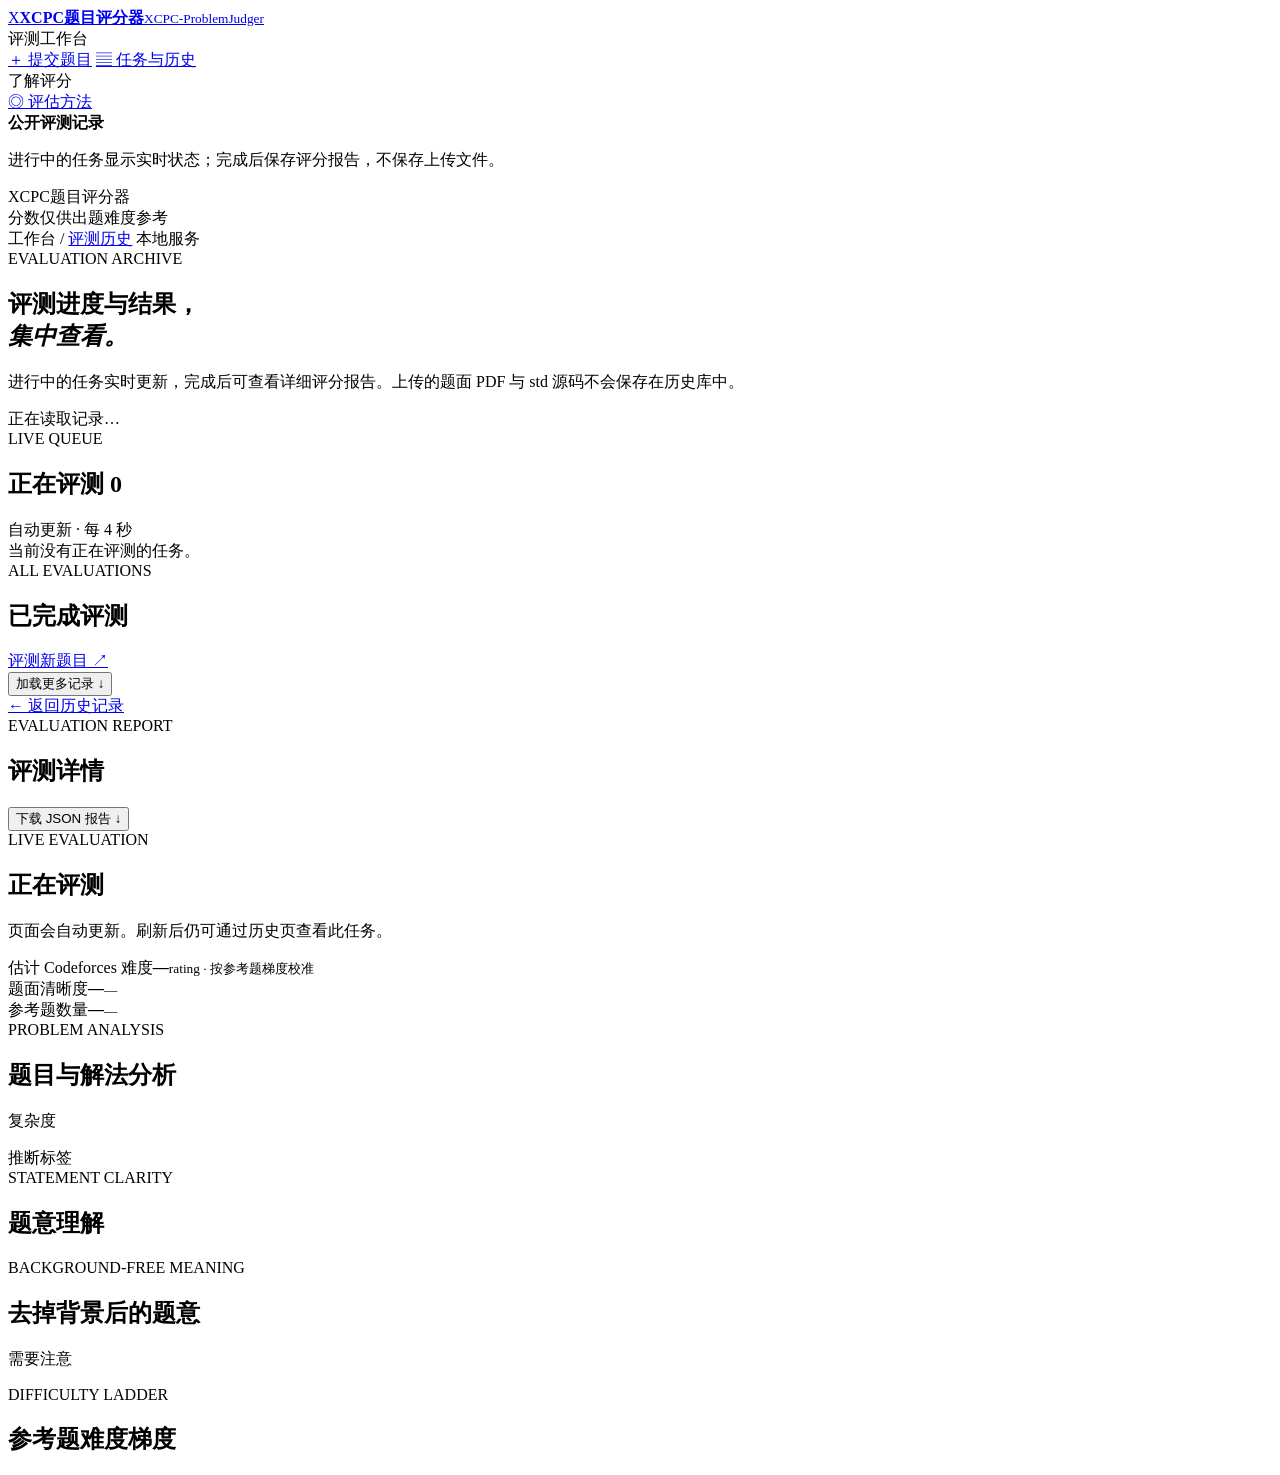
==== src/autojudger/history.html @ 4f389d65 "Release XCPC problem evaluation service" ====
<!doctype html>
<html lang="zh-CN">
<head>
  <meta charset="utf-8">
  <meta name="viewport" content="width=device-width, initial-scale=1">
  <meta name="theme-color" content="#071a31">
  <title>评测历史 · XCPC题目评分器</title>
  <link rel="stylesheet" href="/static/styles.css">
  <link rel="stylesheet" href="/static/history.css">
  <script src="/static/history.js" defer></script>
</head>
<body>
  <div class="app-shell">
    <aside class="sidebar">
      <a class="brand" href="/" aria-label="XCPC题目评分器首页"><span class="brand-mark">X</span><span><strong>XCPC题目评分器</strong><small>XCPC-ProblemJudger</small></span></a>
      <div class="side-section-label">评测工作台</div>
      <nav aria-label="主导航">
        <a class="nav-link" href="/"><span>＋</span> 提交题目</a>
        <a class="nav-link active" href="/history" aria-current="page"><span>▤</span> 任务与历史 <small id="sidebar-live-count" class="nav-count hidden"></small></a>
      </nav>
      <div class="side-section-label side-section-secondary">了解评分</div>
      <nav aria-label="说明导航"><a class="nav-link" href="/#method"><span>◎</span> 评估方法</a></nav>
      <div class="sidebar-bottom">
        <div class="side-note"><span class="live-dot"></span><strong>公开评测记录</strong><p>进行中的任务显示实时状态；完成后保存评分报告，不保存上传文件。</p></div>
        <div class="side-footer">XCPC题目评分器<br>分数仅供出题难度参考</div>
      </div>
    </aside>

    <main class="main-content">
      <header class="topbar"><span class="breadcrumb">工作台 <span>/</span> <a href="/history">评测历史</a></span><span class="topbar-status"><span class="live-dot"></span> 本地服务</span></header>
      <div class="page-content history-content">
        <section id="history-list-view">
          <div class="history-hero"><div class="eyebrow"><span class="eyebrow-line"></span> EVALUATION ARCHIVE</div><h1>评测进度与结果，<br><em>集中查看。</em></h1><p>进行中的任务实时更新，完成后可查看详细评分报告。上传的题面 PDF 与 std 源码不会保存在历史库中。</p><span id="history-total" class="history-total">正在读取记录…</span></div>
          <div class="history-section-heading"><div><div class="section-kicker">LIVE QUEUE</div><h2>正在评测 <span id="live-total" class="count-pill">0</span></h2></div><span class="history-refresh-note">自动更新 · 每 4 秒</span></div>
          <div id="live-list" class="history-list" aria-live="polite"></div>
          <div id="live-empty" class="history-empty">当前没有正在评测的任务。</div>
          <div class="history-section-heading"><div><div class="section-kicker">ALL EVALUATIONS</div><h2>已完成评测</h2></div><a class="secondary-button" href="/">评测新题目 ↗</a></div>
          <div id="history-error" class="history-message hidden" role="alert"></div>
          <div id="history-list" class="history-list" aria-live="polite"></div>
          <button id="history-more" class="history-more hidden" type="button">加载更多记录 ↓</button>
        </section>

        <section id="history-detail-view" class="hidden">
          <a class="history-back" href="/history">← 返回历史记录</a>
          <div class="history-detail-head"><div><div class="section-kicker">EVALUATION REPORT</div><h1 id="detail-title">评测详情</h1><p id="detail-date"></p></div><button id="detail-download" class="secondary-button" type="button">下载 JSON 报告 ↓</button></div>
          <div id="detail-error" class="history-message hidden" role="alert"></div>
          <div id="live-detail" class="card history-card history-live-detail hidden"><div class="section-kicker">LIVE EVALUATION</div><h2 id="live-detail-title">正在评测</h2><p id="live-detail-date"></p><div class="progress-track"><span id="live-detail-fill"></span></div><p id="live-detail-phase"></p><p class="history-refresh-note">页面会自动更新。刷新后仍可通过历史页查看此任务。</p></div>
          <div id="detail-content" class="hidden">
            <div class="history-metrics"><article class="history-metric primary"><span>估计 Codeforces 难度</span><strong id="detail-rating">—</strong><small>rating · 按参考题梯度校准</small></article><article class="history-metric"><span>题面清晰度</span><strong id="detail-clarity">—</strong><small id="detail-verdict">—</small></article><article class="history-metric"><span>参考题数量</span><strong id="detail-references">—</strong><small id="detail-stability">—</small></article></div>
            <div class="history-detail-grid"><article class="card history-card"><div class="section-kicker">PROBLEM ANALYSIS</div><h2>题目与解法分析</h2><h3 id="detail-algorithm"></h3><p id="detail-summary"></p><div class="history-subtitle">复杂度</div><p id="detail-complexity"></p><div class="history-subtitle">推断标签</div><div id="detail-tags" class="tags"></div></article><article class="card history-card"><div class="section-kicker">STATEMENT CLARITY</div><h2>题意理解</h2><p id="detail-clarity-summary"></p><div id="detail-criteria" class="history-criteria"></div></article></div>
            <article class="card history-card history-wide"><div class="section-kicker">BACKGROUND-FREE MEANING</div><h2>去掉背景后的题意</h2><p id="detail-neutral" class="history-prewrap"></p><div id="detail-issues-wrap" class="hidden"><div class="history-subtitle">需要注意</div><ul id="detail-issues"></ul></div></article>
            <article class="card history-card history-wide"><div class="history-card-top"><div><div class="section-kicker">DIFFICULTY LADDER</div><h2>参考题难度梯度</h2></div><span id="detail-rank" class="count-pill"></span></div><ol id="detail-ranking" class="history-ranking"></ol><p id="detail-judge-reason" class="history-note"></p><p id="detail-calibration" class="history-note"></p></article>
          </div>
        </section>
      </div>
    </main>
  </div>
</body>
</html>
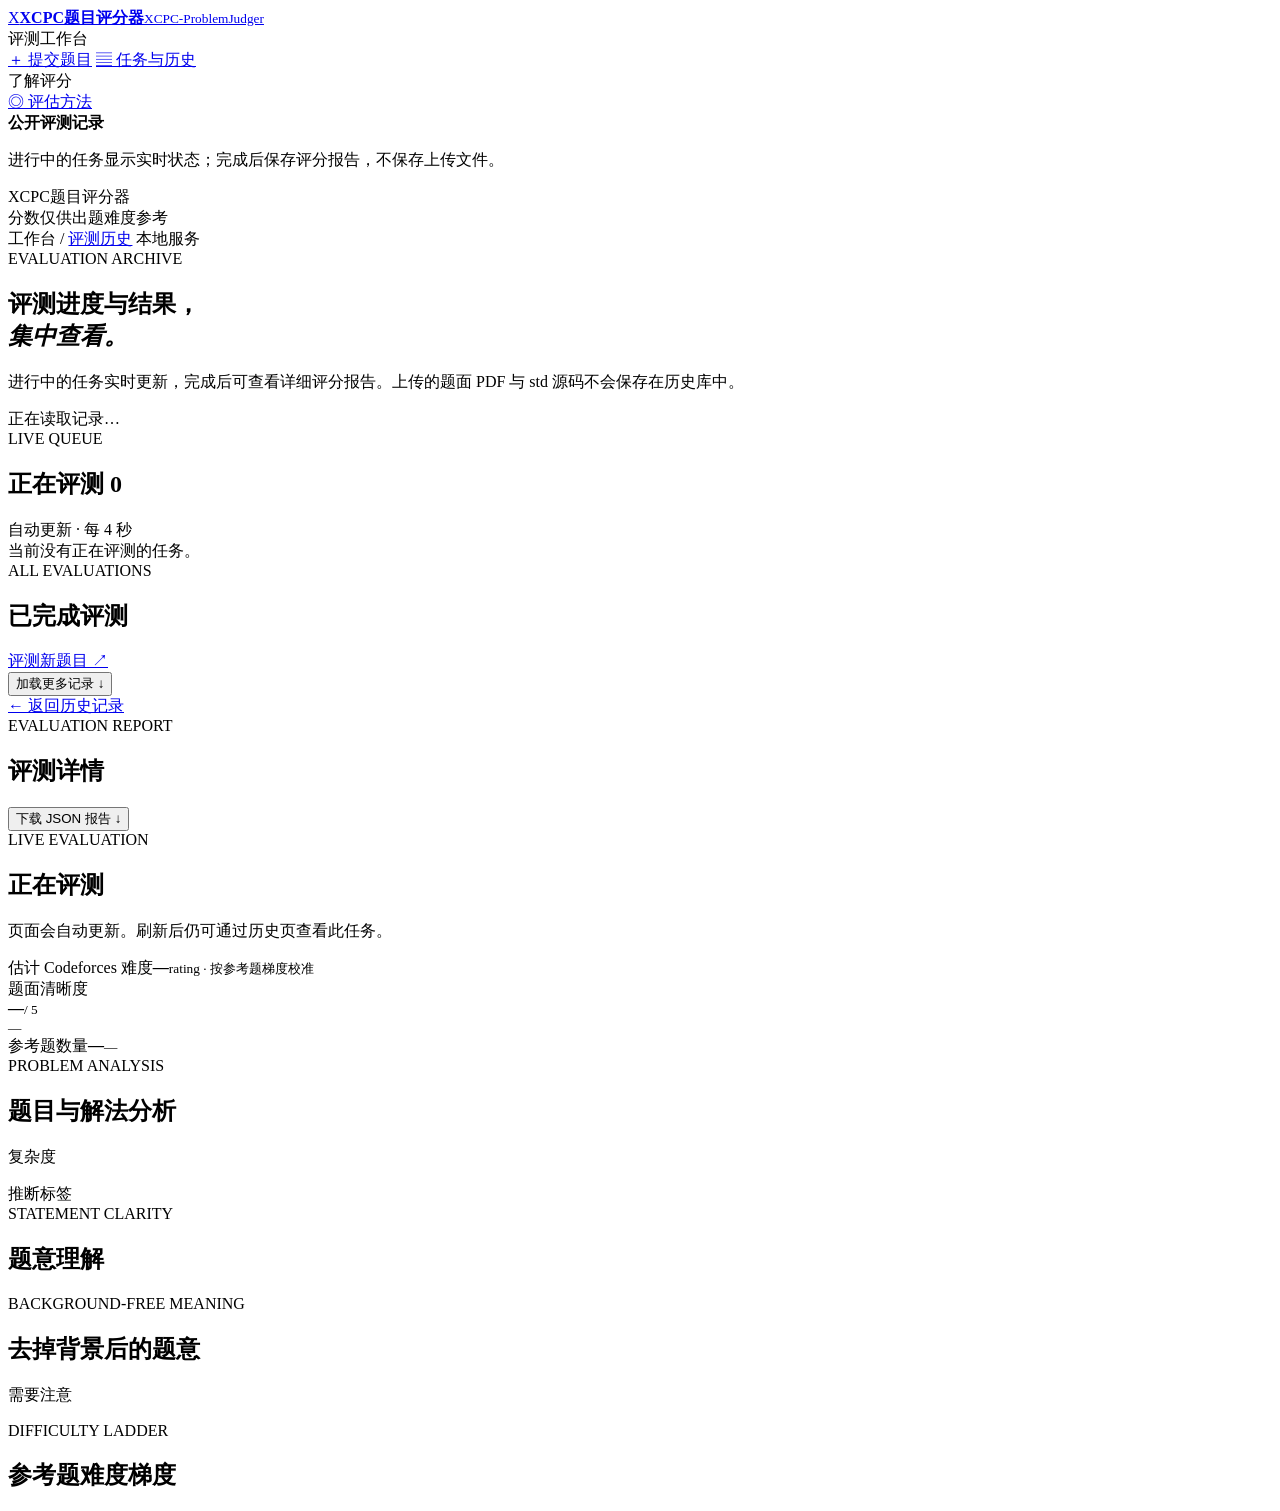
==== commit 027f3b13: "Restore clarity score ring on history detail" ====
--- a/src/autojudger/history.html
+++ b/src/autojudger/history.html
@@ -46,7 +46,7 @@
           <div id="detail-error" class="history-message hidden" role="alert"></div>
           <div id="live-detail" class="card history-card history-live-detail hidden"><div class="section-kicker">LIVE EVALUATION</div><h2 id="live-detail-title">正在评测</h2><p id="live-detail-date"></p><div class="progress-track"><span id="live-detail-fill"></span></div><p id="live-detail-phase"></p><p class="history-refresh-note">页面会自动更新。刷新后仍可通过历史页查看此任务。</p></div>
           <div id="detail-content" class="hidden">
-            <div class="history-metrics"><article class="history-metric primary"><span>估计 Codeforces 难度</span><strong id="detail-rating">—</strong><small>rating · 按参考题梯度校准</small></article><article class="history-metric"><span>题面清晰度</span><strong id="detail-clarity">—</strong><small id="detail-verdict">—</small></article><article class="history-metric"><span>参考题数量</span><strong id="detail-references">—</strong><small id="detail-stability">—</small></article></div>
+            <div class="history-metrics"><article class="history-metric primary"><span>估计 Codeforces 难度</span><strong id="detail-rating">—</strong><small>rating · 按参考题梯度校准</small></article><article class="history-metric history-clarity-metric"><span>题面清晰度</span><div class="clarity-ring" id="detail-clarity-ring" role="progressbar" aria-label="题面清晰度" aria-valuemin="0" aria-valuemax="5"><div><strong id="detail-clarity">—</strong><small id="detail-clarity-max">/ 5</small></div></div><small id="detail-verdict">—</small></article><article class="history-metric"><span>参考题数量</span><strong id="detail-references">—</strong><small id="detail-stability">—</small></article></div>
             <div class="history-detail-grid"><article class="card history-card"><div class="section-kicker">PROBLEM ANALYSIS</div><h2>题目与解法分析</h2><h3 id="detail-algorithm"></h3><p id="detail-summary"></p><div class="history-subtitle">复杂度</div><p id="detail-complexity"></p><div class="history-subtitle">推断标签</div><div id="detail-tags" class="tags"></div></article><article class="card history-card"><div class="section-kicker">STATEMENT CLARITY</div><h2>题意理解</h2><p id="detail-clarity-summary"></p><div id="detail-criteria" class="history-criteria"></div></article></div>
             <article class="card history-card history-wide"><div class="section-kicker">BACKGROUND-FREE MEANING</div><h2>去掉背景后的题意</h2><p id="detail-neutral" class="history-prewrap"></p><div id="detail-issues-wrap" class="hidden"><div class="history-subtitle">需要注意</div><ul id="detail-issues"></ul></div></article>
             <article class="card history-card history-wide"><div class="history-card-top"><div><div class="section-kicker">DIFFICULTY LADDER</div><h2>参考题难度梯度</h2></div><span id="detail-rank" class="count-pill"></span></div><ol id="detail-ranking" class="history-ranking"></ol><p id="detail-judge-reason" class="history-note"></p><p id="detail-calibration" class="history-note"></p></article>
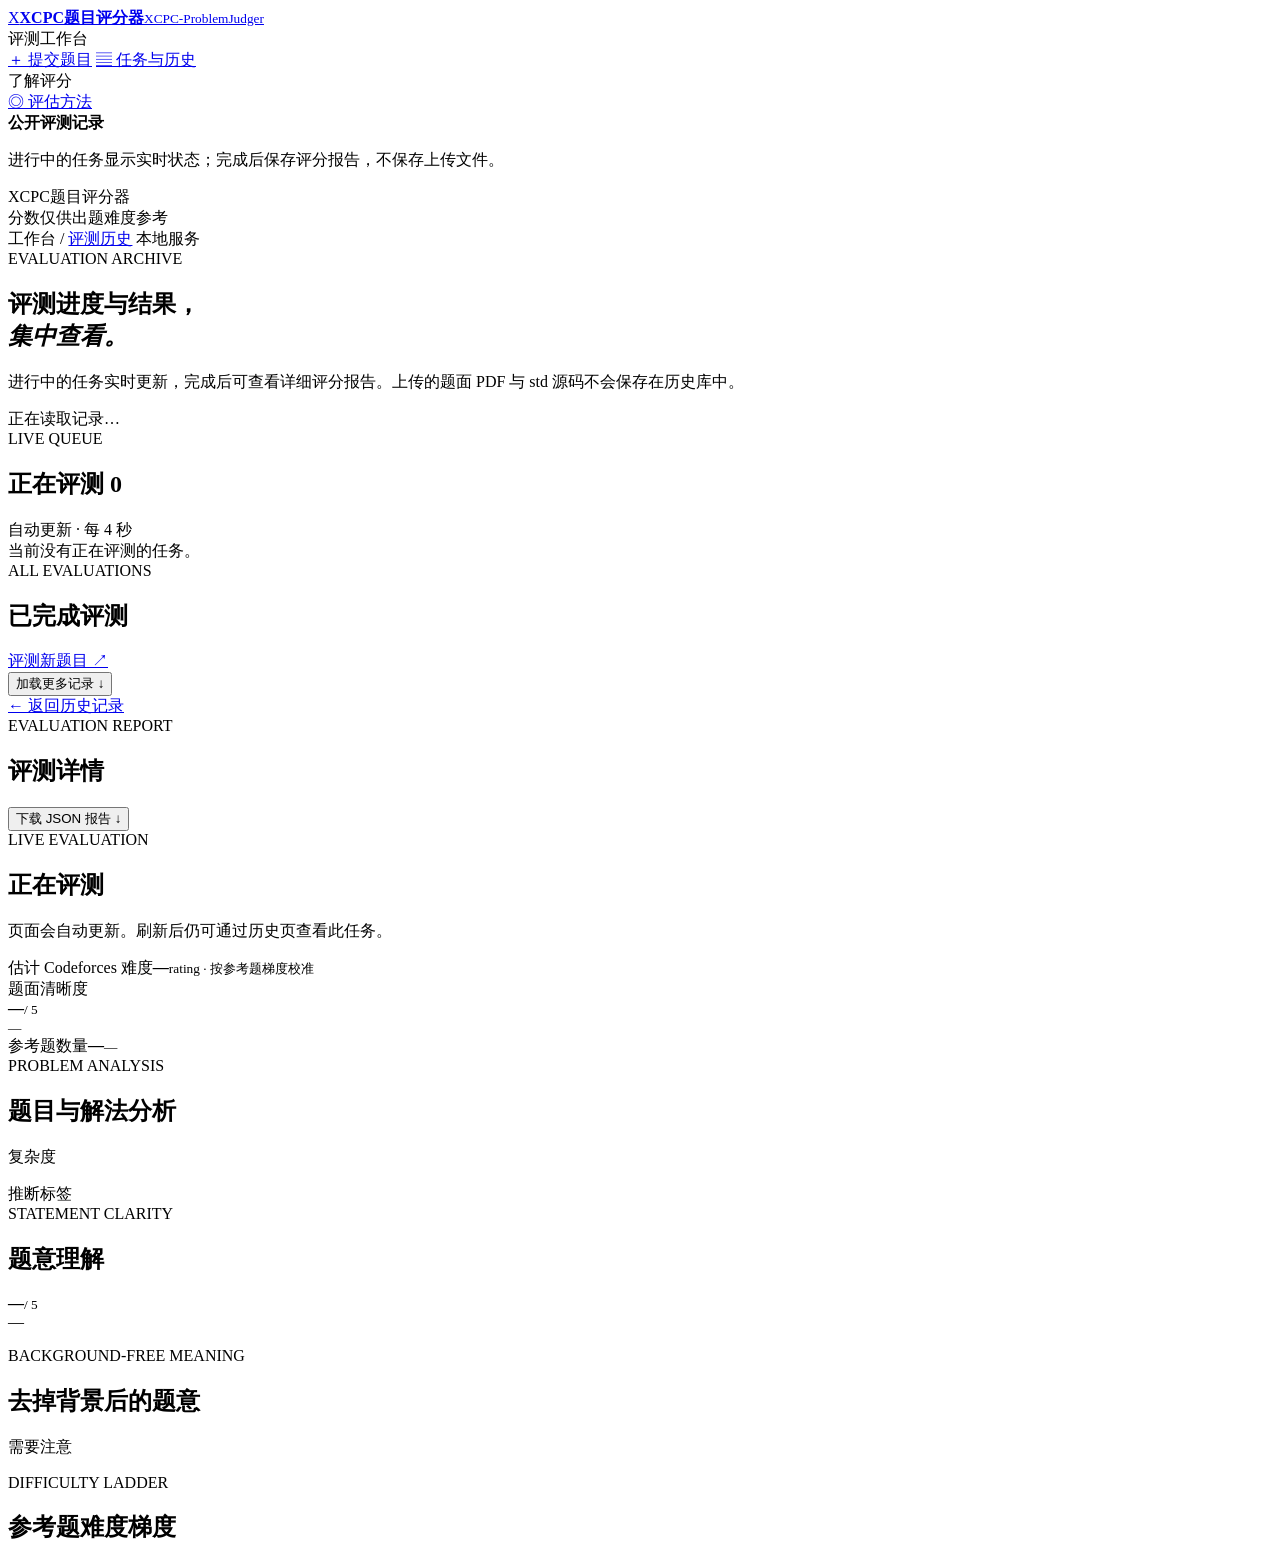
==== commit ec0f4fb8: "Add clarity ring to history report section" ====
--- a/src/autojudger/history.html
+++ b/src/autojudger/history.html
@@ -47,7 +47,7 @@
           <div id="live-detail" class="card history-card history-live-detail hidden"><div class="section-kicker">LIVE EVALUATION</div><h2 id="live-detail-title">正在评测</h2><p id="live-detail-date"></p><div class="progress-track"><span id="live-detail-fill"></span></div><p id="live-detail-phase"></p><p class="history-refresh-note">页面会自动更新。刷新后仍可通过历史页查看此任务。</p></div>
           <div id="detail-content" class="hidden">
             <div class="history-metrics"><article class="history-metric primary"><span>估计 Codeforces 难度</span><strong id="detail-rating">—</strong><small>rating · 按参考题梯度校准</small></article><article class="history-metric history-clarity-metric"><span>题面清晰度</span><div class="clarity-ring" id="detail-clarity-ring" role="progressbar" aria-label="题面清晰度" aria-valuemin="0" aria-valuemax="5"><div><strong id="detail-clarity">—</strong><small id="detail-clarity-max">/ 5</small></div></div><small id="detail-verdict">—</small></article><article class="history-metric"><span>参考题数量</span><strong id="detail-references">—</strong><small id="detail-stability">—</small></article></div>
-            <div class="history-detail-grid"><article class="card history-card"><div class="section-kicker">PROBLEM ANALYSIS</div><h2>题目与解法分析</h2><h3 id="detail-algorithm"></h3><p id="detail-summary"></p><div class="history-subtitle">复杂度</div><p id="detail-complexity"></p><div class="history-subtitle">推断标签</div><div id="detail-tags" class="tags"></div></article><article class="card history-card"><div class="section-kicker">STATEMENT CLARITY</div><h2>题意理解</h2><p id="detail-clarity-summary"></p><div id="detail-criteria" class="history-criteria"></div></article></div>
+            <div class="history-detail-grid"><article class="card history-card"><div class="section-kicker">PROBLEM ANALYSIS</div><h2>题目与解法分析</h2><h3 id="detail-algorithm"></h3><p id="detail-summary"></p><div class="history-subtitle">复杂度</div><p id="detail-complexity"></p><div class="history-subtitle">推断标签</div><div id="detail-tags" class="tags"></div></article><article class="card history-card"><div class="section-kicker">STATEMENT CLARITY</div><h2>题意理解</h2><div class="history-clarity-overview"><div class="clarity-ring" id="detail-section-ring" role="progressbar" aria-label="题意理解清晰度" aria-valuemin="0" aria-valuemax="5"><div><strong id="detail-section-score">—</strong><small id="detail-section-max">/ 5</small></div></div><div class="history-clarity-copy"><span id="detail-section-verdict" class="clarity-status">—</span><p id="detail-clarity-summary"></p></div></div><div id="detail-criteria" class="history-criteria"></div></article></div>
             <article class="card history-card history-wide"><div class="section-kicker">BACKGROUND-FREE MEANING</div><h2>去掉背景后的题意</h2><p id="detail-neutral" class="history-prewrap"></p><div id="detail-issues-wrap" class="hidden"><div class="history-subtitle">需要注意</div><ul id="detail-issues"></ul></div></article>
             <article class="card history-card history-wide"><div class="history-card-top"><div><div class="section-kicker">DIFFICULTY LADDER</div><h2>参考题难度梯度</h2></div><span id="detail-rank" class="count-pill"></span></div><ol id="detail-ranking" class="history-ranking"></ol><p id="detail-judge-reason" class="history-note"></p><p id="detail-calibration" class="history-note"></p></article>
           </div>
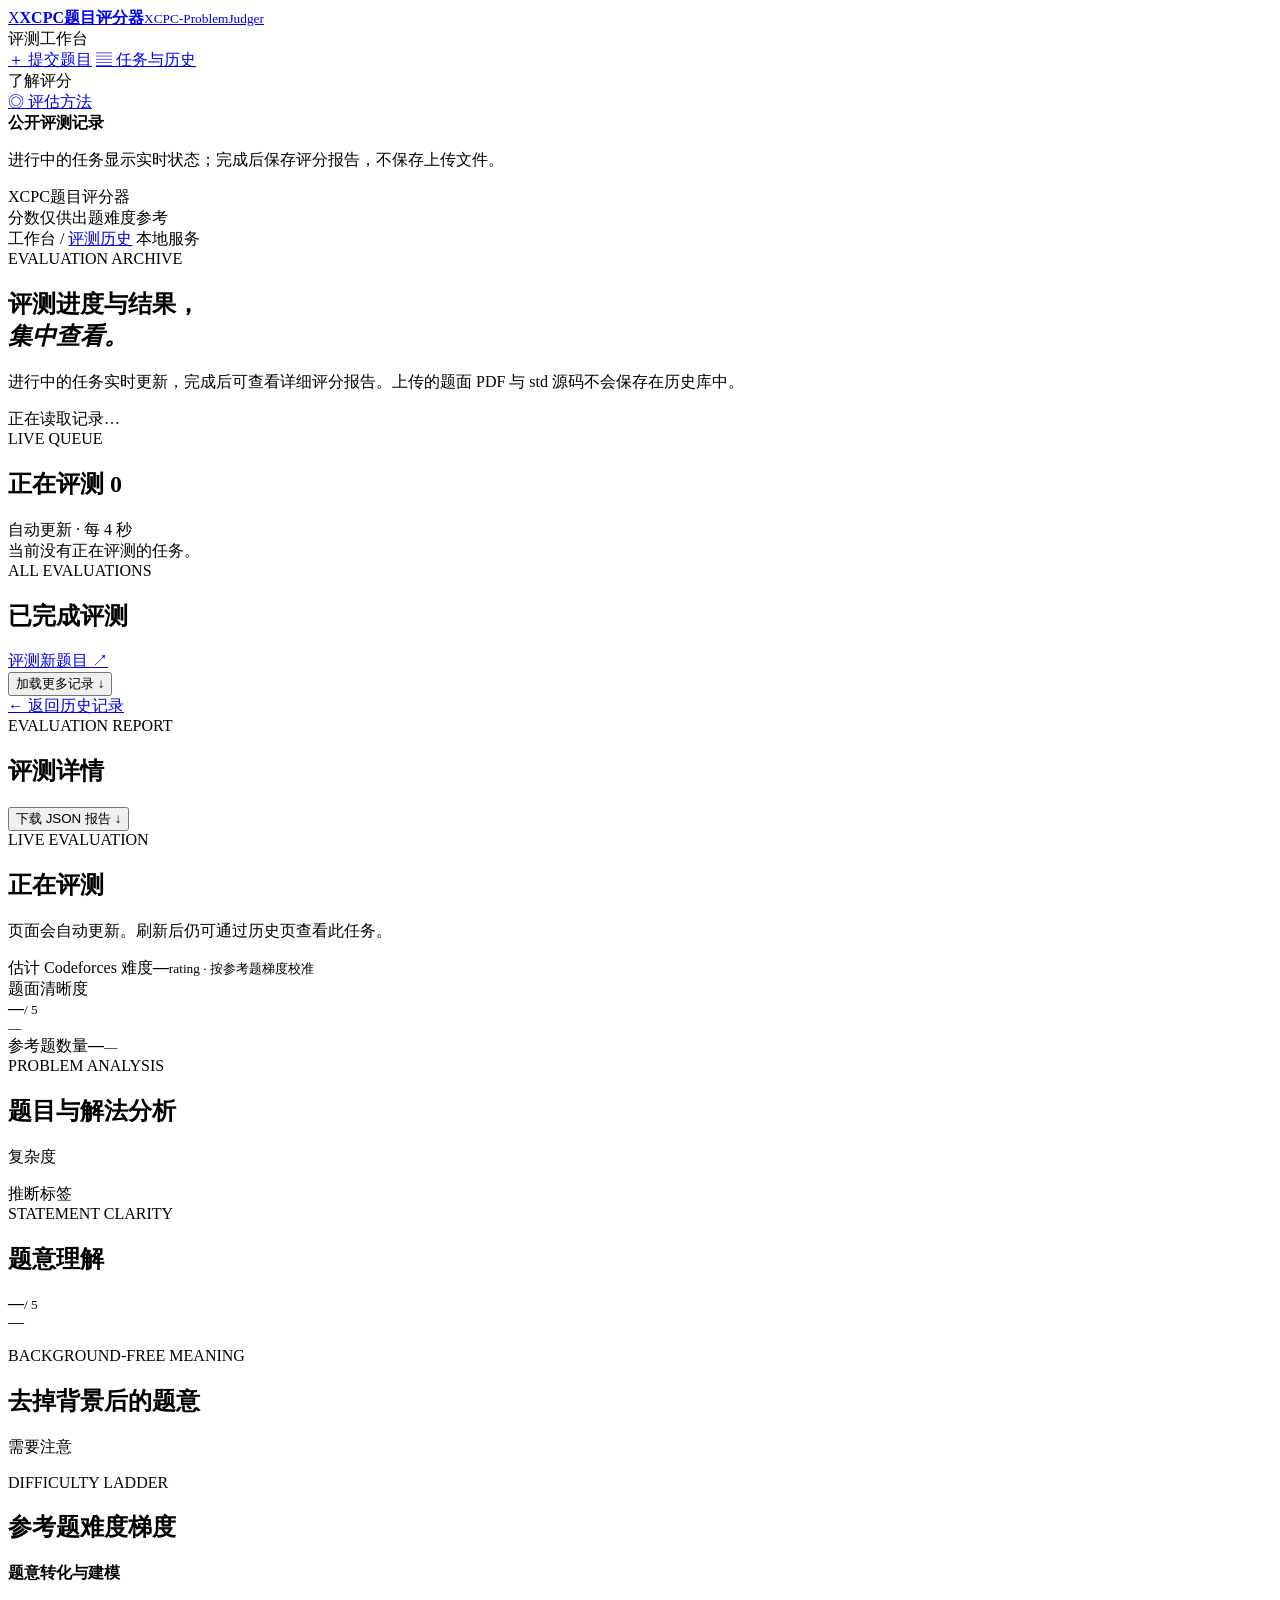
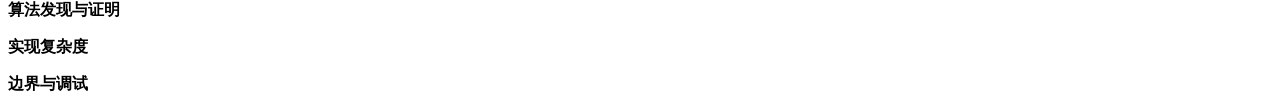
==== commit 1dd840ac: "Assess contest difficulty from human solving effort" ====
--- a/src/autojudger/history.html
+++ b/src/autojudger/history.html
@@ -49,7 +49,7 @@
             <div class="history-metrics"><article class="history-metric primary"><span>估计 Codeforces 难度</span><strong id="detail-rating">—</strong><small>rating · 按参考题梯度校准</small></article><article class="history-metric history-clarity-metric"><span>题面清晰度</span><div class="clarity-ring" id="detail-clarity-ring" role="progressbar" aria-label="题面清晰度" aria-valuemin="0" aria-valuemax="5"><div><strong id="detail-clarity">—</strong><small id="detail-clarity-max">/ 5</small></div></div><small id="detail-verdict">—</small></article><article class="history-metric"><span>参考题数量</span><strong id="detail-references">—</strong><small id="detail-stability">—</small></article></div>
             <div class="history-detail-grid"><article class="card history-card"><div class="section-kicker">PROBLEM ANALYSIS</div><h2>题目与解法分析</h2><h3 id="detail-algorithm"></h3><p id="detail-summary"></p><div class="history-subtitle">复杂度</div><p id="detail-complexity"></p><div class="history-subtitle">推断标签</div><div id="detail-tags" class="tags"></div></article><article class="card history-card"><div class="section-kicker">STATEMENT CLARITY</div><h2>题意理解</h2><div class="history-clarity-overview"><div class="clarity-ring" id="detail-section-ring" role="progressbar" aria-label="题意理解清晰度" aria-valuemin="0" aria-valuemax="5"><div><strong id="detail-section-score">—</strong><small id="detail-section-max">/ 5</small></div></div><div class="history-clarity-copy"><span id="detail-section-verdict" class="clarity-status">—</span><p id="detail-clarity-summary"></p></div></div><div id="detail-criteria" class="history-criteria"></div></article></div>
             <article class="card history-card history-wide"><div class="section-kicker">BACKGROUND-FREE MEANING</div><h2>去掉背景后的题意</h2><p id="detail-neutral" class="history-prewrap"></p><div id="detail-issues-wrap" class="hidden"><div class="history-subtitle">需要注意</div><ul id="detail-issues"></ul></div></article>
-            <article class="card history-card history-wide"><div class="history-card-top"><div><div class="section-kicker">DIFFICULTY LADDER</div><h2>参考题难度梯度</h2></div><span id="detail-rank" class="count-pill"></span></div><ol id="detail-ranking" class="history-ranking"></ol><p id="detail-judge-reason" class="history-note"></p><p id="detail-calibration" class="history-note"></p></article>
+            <article class="card history-card history-wide"><div class="history-card-top"><div><div class="section-kicker">DIFFICULTY LADDER</div><h2>参考题难度梯度</h2></div><span id="detail-rank" class="count-pill"></span></div><div id="detail-difficulty-factors" class="difficulty-factors hidden"><div class="difficulty-factor"><strong>题意转化与建模</strong><p id="detail-difficulty-modeling"></p></div><div class="difficulty-factor"><strong>算法发现与证明</strong><p id="detail-difficulty-algorithm-proof"></p></div><div class="difficulty-factor"><strong>实现复杂度</strong><p id="detail-difficulty-implementation"></p></div><div class="difficulty-factor"><strong>边界与调试</strong><p id="detail-difficulty-verification"></p></div></div><ol id="detail-ranking" class="history-ranking"></ol><p id="detail-judge-reason" class="history-note"></p><p id="detail-calibration" class="history-note"></p></article>
           </div>
         </section>
       </div>
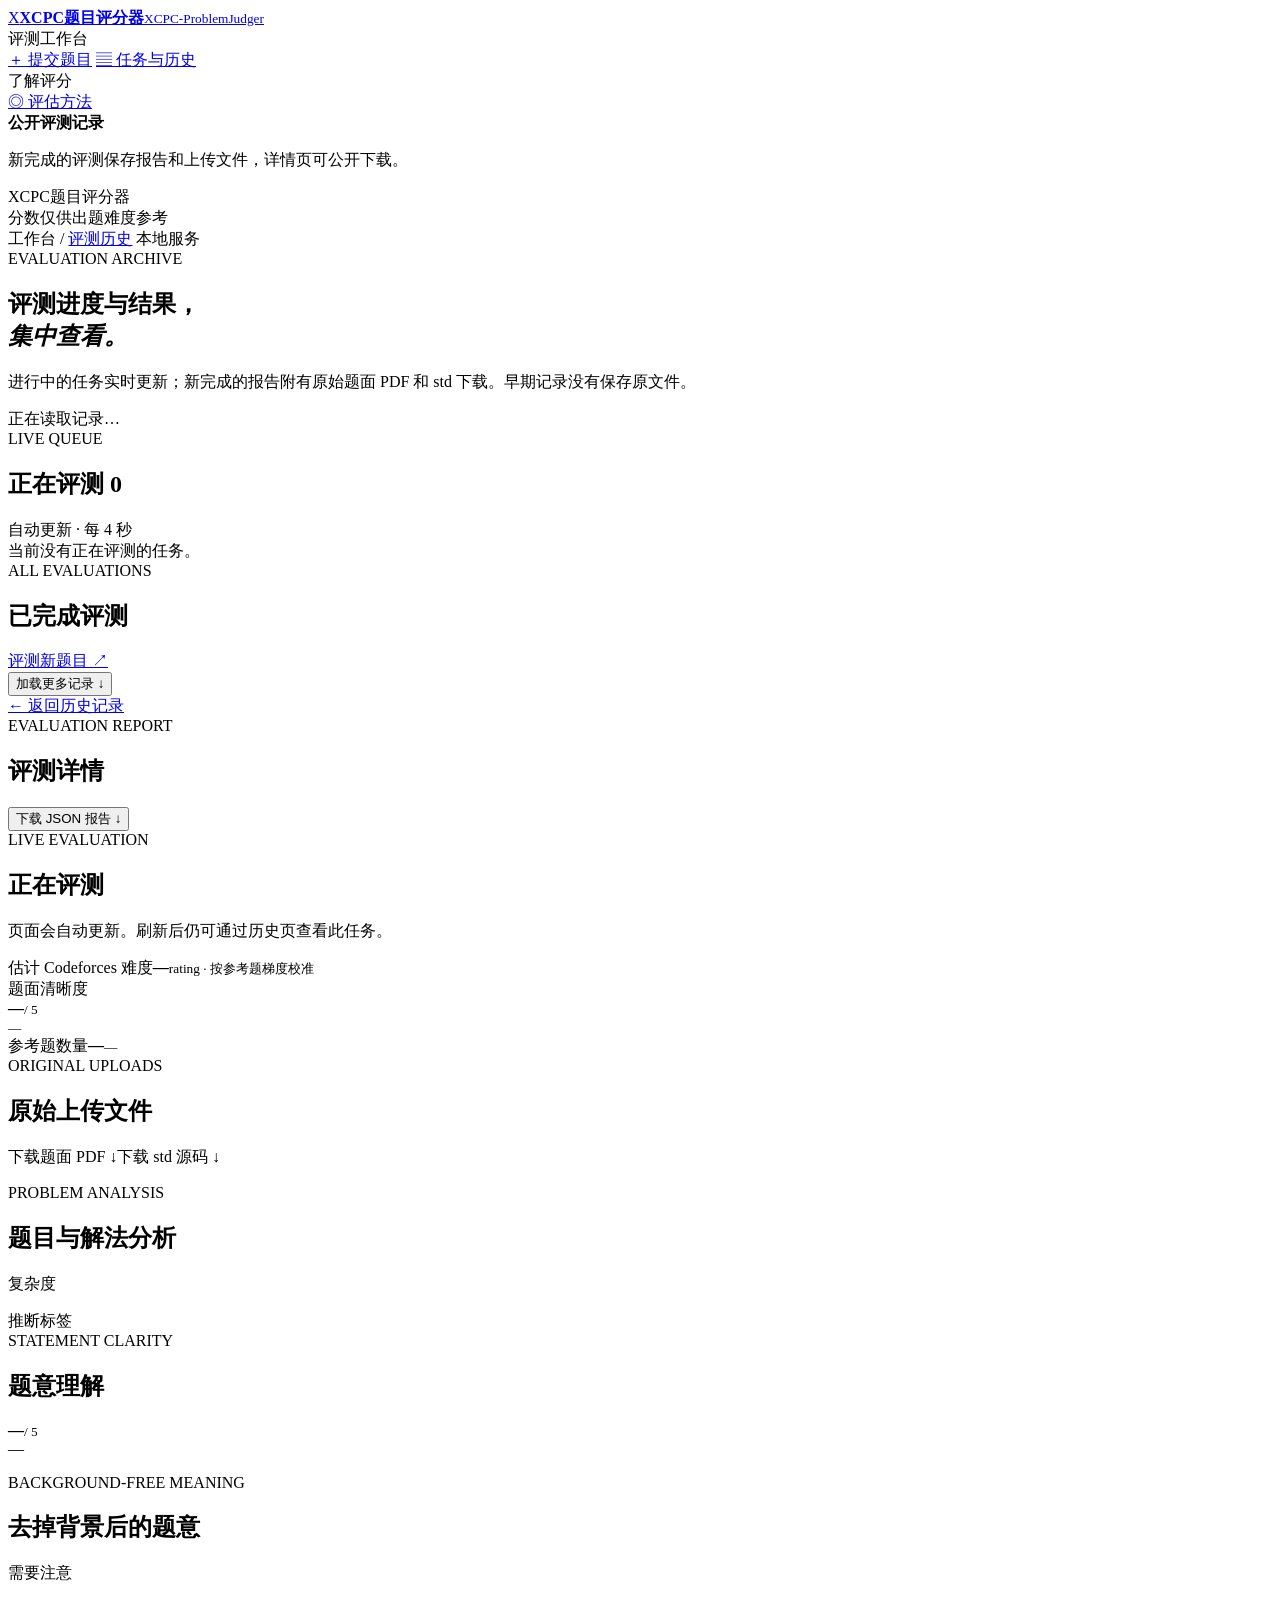
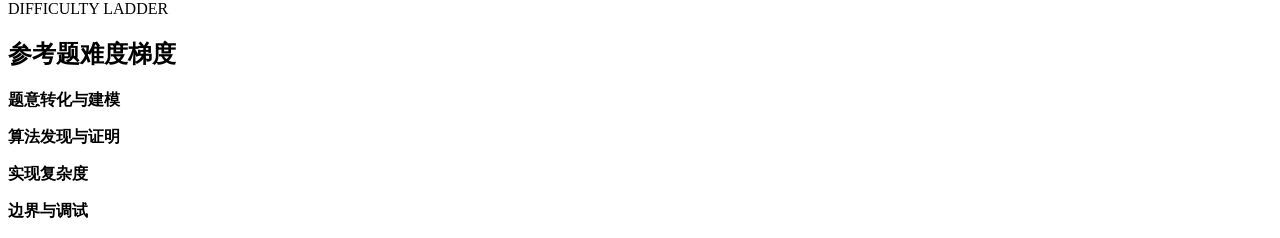
==== commit 15828718: "Offer public downloads of completed problem uploads" ====
--- a/src/autojudger/history.html
+++ b/src/autojudger/history.html
@@ -21,7 +21,7 @@
       <div class="side-section-label side-section-secondary">了解评分</div>
       <nav aria-label="说明导航"><a class="nav-link" href="/#method"><span>◎</span> 评估方法</a></nav>
       <div class="sidebar-bottom">
-        <div class="side-note"><span class="live-dot"></span><strong>公开评测记录</strong><p>进行中的任务显示实时状态；完成后保存评分报告，不保存上传文件。</p></div>
+        <div class="side-note"><span class="live-dot"></span><strong>公开评测记录</strong><p>新完成的评测保存报告和上传文件，详情页可公开下载。</p></div>
         <div class="side-footer">XCPC题目评分器<br>分数仅供出题难度参考</div>
       </div>
     </aside>
@@ -30,7 +30,7 @@
       <header class="topbar"><span class="breadcrumb">工作台 <span>/</span> <a href="/history">评测历史</a></span><span class="topbar-status"><span class="live-dot"></span> 本地服务</span></header>
       <div class="page-content history-content">
         <section id="history-list-view">
-          <div class="history-hero"><div class="eyebrow"><span class="eyebrow-line"></span> EVALUATION ARCHIVE</div><h1>评测进度与结果，<br><em>集中查看。</em></h1><p>进行中的任务实时更新，完成后可查看详细评分报告。上传的题面 PDF 与 std 源码不会保存在历史库中。</p><span id="history-total" class="history-total">正在读取记录…</span></div>
+          <div class="history-hero"><div class="eyebrow"><span class="eyebrow-line"></span> EVALUATION ARCHIVE</div><h1>评测进度与结果，<br><em>集中查看。</em></h1><p>进行中的任务实时更新；新完成的报告附有原始题面 PDF 和 std 下载。早期记录没有保存原文件。</p><span id="history-total" class="history-total">正在读取记录…</span></div>
           <div class="history-section-heading"><div><div class="section-kicker">LIVE QUEUE</div><h2>正在评测 <span id="live-total" class="count-pill">0</span></h2></div><span class="history-refresh-note">自动更新 · 每 4 秒</span></div>
           <div id="live-list" class="history-list" aria-live="polite"></div>
           <div id="live-empty" class="history-empty">当前没有正在评测的任务。</div>
@@ -47,6 +47,7 @@
           <div id="live-detail" class="card history-card history-live-detail hidden"><div class="section-kicker">LIVE EVALUATION</div><h2 id="live-detail-title">正在评测</h2><p id="live-detail-date"></p><div class="progress-track"><span id="live-detail-fill"></span></div><p id="live-detail-phase"></p><p class="history-refresh-note">页面会自动更新。刷新后仍可通过历史页查看此任务。</p></div>
           <div id="detail-content" class="hidden">
             <div class="history-metrics"><article class="history-metric primary"><span>估计 Codeforces 难度</span><strong id="detail-rating">—</strong><small>rating · 按参考题梯度校准</small></article><article class="history-metric history-clarity-metric"><span>题面清晰度</span><div class="clarity-ring" id="detail-clarity-ring" role="progressbar" aria-label="题面清晰度" aria-valuemin="0" aria-valuemax="5"><div><strong id="detail-clarity">—</strong><small id="detail-clarity-max">/ 5</small></div></div><small id="detail-verdict">—</small></article><article class="history-metric"><span>参考题数量</span><strong id="detail-references">—</strong><small id="detail-stability">—</small></article></div>
+            <article class="card history-card history-wide"><div class="section-kicker">ORIGINAL UPLOADS</div><h2>原始上传文件</h2><div class="history-downloads"><a id="detail-pdf-download" class="history-download hidden" download="statement.pdf">下载题面 PDF ↓</a><a id="detail-std-download" class="history-download hidden" download="standard-solution.txt">下载 std 源码 ↓</a></div><p id="detail-upload-note" class="history-upload-note"></p></article>
             <div class="history-detail-grid"><article class="card history-card"><div class="section-kicker">PROBLEM ANALYSIS</div><h2>题目与解法分析</h2><h3 id="detail-algorithm"></h3><p id="detail-summary"></p><div class="history-subtitle">复杂度</div><p id="detail-complexity"></p><div class="history-subtitle">推断标签</div><div id="detail-tags" class="tags"></div></article><article class="card history-card"><div class="section-kicker">STATEMENT CLARITY</div><h2>题意理解</h2><div class="history-clarity-overview"><div class="clarity-ring" id="detail-section-ring" role="progressbar" aria-label="题意理解清晰度" aria-valuemin="0" aria-valuemax="5"><div><strong id="detail-section-score">—</strong><small id="detail-section-max">/ 5</small></div></div><div class="history-clarity-copy"><span id="detail-section-verdict" class="clarity-status">—</span><p id="detail-clarity-summary"></p></div></div><div id="detail-criteria" class="history-criteria"></div></article></div>
             <article class="card history-card history-wide"><div class="section-kicker">BACKGROUND-FREE MEANING</div><h2>去掉背景后的题意</h2><p id="detail-neutral" class="history-prewrap"></p><div id="detail-issues-wrap" class="hidden"><div class="history-subtitle">需要注意</div><ul id="detail-issues"></ul></div></article>
             <article class="card history-card history-wide"><div class="history-card-top"><div><div class="section-kicker">DIFFICULTY LADDER</div><h2>参考题难度梯度</h2></div><span id="detail-rank" class="count-pill"></span></div><div id="detail-difficulty-factors" class="difficulty-factors hidden"><div class="difficulty-factor"><strong>题意转化与建模</strong><p id="detail-difficulty-modeling"></p></div><div class="difficulty-factor"><strong>算法发现与证明</strong><p id="detail-difficulty-algorithm-proof"></p></div><div class="difficulty-factor"><strong>实现复杂度</strong><p id="detail-difficulty-implementation"></p></div><div class="difficulty-factor"><strong>边界与调试</strong><p id="detail-difficulty-verification"></p></div></div><ol id="detail-ranking" class="history-ranking"></ol><p id="detail-judge-reason" class="history-note"></p><p id="detail-calibration" class="history-note"></p></article>
